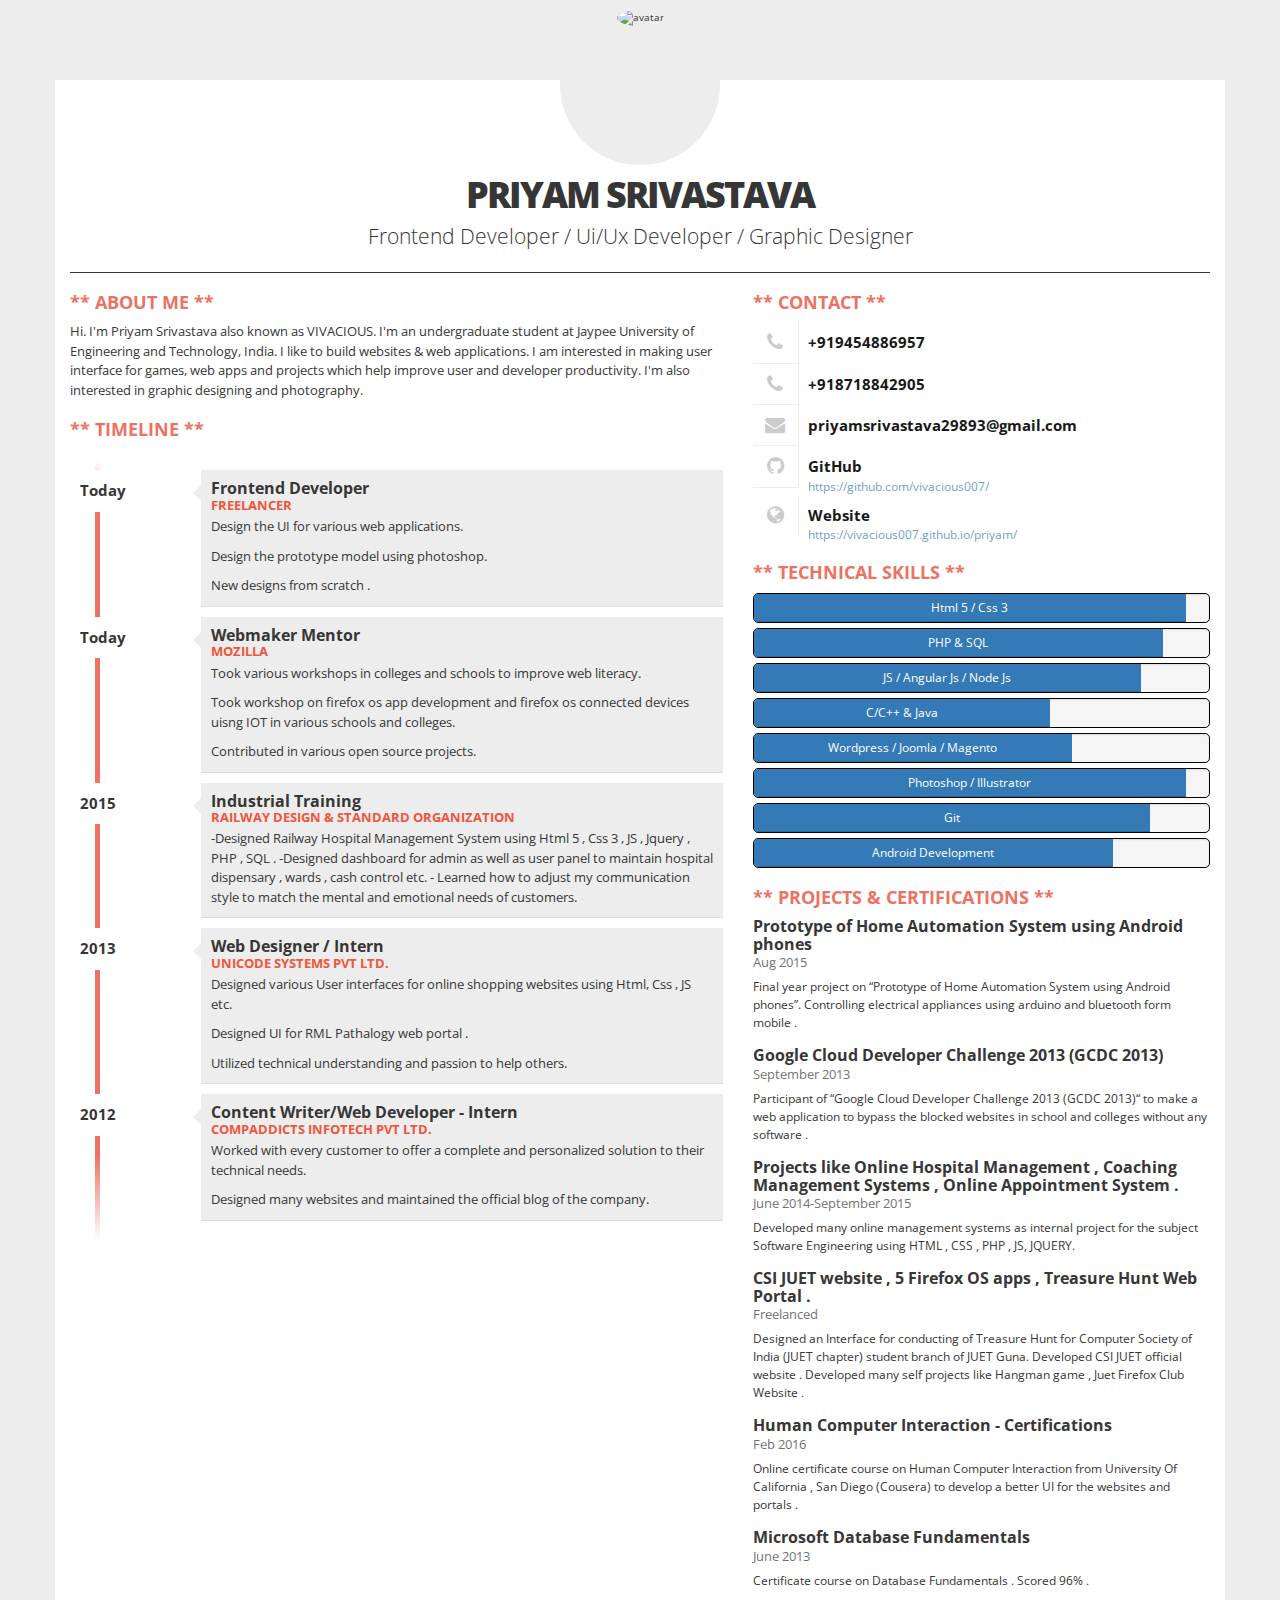
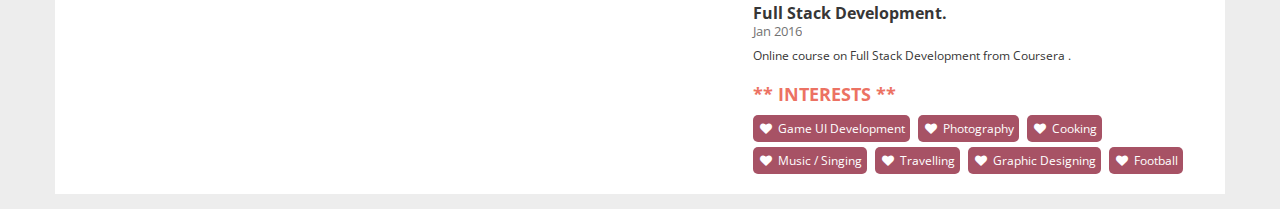
==== cv webpage/index.html @ 92753515 "Cv Task" ====
<!DOCTYPE html>
<html lang="en-US">
  <head>
    <meta charset="utf-8">
    <meta http-equiv="X-UA-Compatible" content="IE=edge,chrome=1" />
    <meta name="viewport" content="width=device-width, initial-scale=1">
    <title>Priyam Srivastava</title>
    <meta name="description" content="Priyam Srivastava's online cv"/>
    <link href="https://maxcdn.bootstrapcdn.com/bootstrap/3.3.4/css/bootstrap.min.css" rel="stylesheet">
    <link rel="stylesheet" href="https://maxcdn.bootstrapcdn.com/font-awesome/4.3.0/css/font-awesome.min.css">
    <link href="assets/stylesheets/stylesheet.css" rel="stylesheet">
  </head>
  <body>
    <div class="container">
      <div class="row">
        <div class="col-xs-12">
          <div id="photo-header" class="text-center">
            <!-- Photo -->
            <div id="photo">
              <img src="assets/images/priyam.jpg" alt="avatar">
            </div>
            <div id="text-header">
              <h1>Priyam Srivastava</h1>
              <p class="lead">Frontend Developer / Ui/Ux Developer / Graphic Designer</p>
            </div>
          </div>
        </div>
      </div>
      <div class="row">
        <div class="col-xs-12 col-sm-7">

          <!-- About -->
          <div class="box">
            <h2>About Me</h2>
            
            <p>Hi. I'm Priyam Srivastava also known as VIVACIOUS. I'm an undergraduate student at Jaypee University of Engineering and Technology, India. I like to build websites & web applications. I am interested in making user interface for games, web apps and projects which help improve user and developer productivity. I'm also interested in graphic designing and photography.</p>
            
          </div>

          <!-- Timeline -->
          <div class="box">
            <h2>Timeline</h2>
            <ul id="timeline" class="clearfix">
              <li>
                <div class="year pull-left">Today</div>
                <div class="description pull-right">
                  <h3>Frontend Developer</h3>
                  <h4>Freelancer</h4>
                  <p>
                    Design the UI for various web applications.
                  </p>
                  <p>
                    Design the prototype model using photoshop.
                  </p>
                  <p>
                    New designs from scratch .
                  </p>
                </div>
              </li>
            
              <li>
                <div class="year pull-left">Today</div>
                <div class="description pull-right">
                  <h3>Webmaker Mentor</h3>
                  <h4>MOZILLA</h4>
                  
                  <p>
                    Took various workshops in colleges and schools to improve web literacy.
                  </p>
                  
                  <p>
                    Took workshop on firefox os app development and firefox os connected devices uisng IOT in various schools and colleges.
                  </p>
                  
                  <p>
                    Contributed in various open source projects.
                  </p>
                  
                </div>
              </li>
            
              <li>
                <div class="year pull-left">2015</div>
                <div class="description pull-right">
                  <h3>Industrial Training</h3>
                  <h4>Railway Design & Standard Organization</h4>
                  
                  <p>
                    -Designed Railway Hospital Management System using Html 5 , Css 3 , JS , Jquery , PHP , SQL . -Designed dashboard for admin as well as user panel to maintain hospital dispensary , wards , cash control etc. - Learned how to adjust my communication style to match the mental and emotional needs of customers.
                  </p>
                  
                </div>
              </li>
            
              <li>
                <div class="year pull-left">2013</div>
                <div class="description pull-right">
                  <h3>Web Designer / Intern</h3>
                  <h4>UNICODE SYSTEMS Pvt Ltd.</h4>
                  
                  <p>
                    Designed various User interfaces for online shopping websites using Html, Css , JS etc.
                  </p>
                  
                  <p>
                    Designed UI for RML Pathalogy web portal .
                  </p>
                  
                  <p>
                    Utilized technical understanding and passion to help others.
                  </p>
                  
                </div>
              </li>
            
              <li>
                <div class="year pull-left">2012</div>
                <div class="description pull-right">
                  <h3>Content Writer/Web Developer - Intern</h3>
                  <h4>Compaddicts Infotech Pvt Ltd.</h4>
                  
                  <p>
                    Worked with every customer to offer a complete and personalized solution to their technical needs.
                  </p>
                  
                  <p>
                    Designed many websites and maintained the official blog of the company.
                  </p>
                  
                </div>
              </li>
            
            </ul>
          </div>
        </div>
        <div class="col-xs-12 col-sm-5">

          <!-- Contact -->
          <div class="box clearfix">
            <h2>Contact</h2>
            
            <div class="contact-item pull-left">
              <div class="icon pull-left text-center"><span class="fa fa-phone fa-fw"></span></div>
                <div class="title only pull-right">+919454886957</div><br/>
            </div>
            <div class="contact-item pull-left">
              <div class="icon pull-left text-center"><span class="fa fa-phone fa-fw"></span></div>
                <div class="title only pull-right">+918718842905 </div><br/>
            </div>
            
            
            <div class="contact-item pull-left">
              <div class="icon pull-left text-center"><span class="fa fa-envelope fa-fw"></span></div>
              <div class="title only pull-right">priyamsrivastava29893@gmail.com</div>
              
            </div>
            
            <div class="contact-item pull-left">
              <div class="icon pull-left text-center"><span class="fa fa-github fa-fw"></span></div>
              <div class="title only pull-right">GitHub</div>
              
              <div class="description pull-right">
                <a href="https://github.com/vivacious007/" target="_blank">https://github.com/vivacious007/</a>
              </div>
              
            </div>
            
            <div class="contact-item pull-left">
              <div class="icon pull-left text-center"><span class="fa fa-globe fa-fw"></span></div>
              <div class="title only pull-right">Website</div>
              
              <div class="description pull-right">
                <a href="https://vivacious007.github.io/priyam/" target="_blank">https://vivacious007.github.io/priyam/</a>
              </div>
              
            </div>
            
          </div>

          <!-- Technical skills -->
          <div class="box">
            <h2>Technical skills</h2>
              
                  <div class="progress">
                    <div class="progress-bar" role="progressbar" aria-valuenow="95" aria-valuemin="0" aria-valuemax="100" style="min-width:2em; width:95%;">
                      <span class="text-left">Html 5 / Css 3</span>
                      <span class="sr-only">95%</span>
                    </div>
                  </div>
              
                  <div class="progress">
                    <div class="progress-bar" role="progressbar" aria-valuenow="90" aria-valuemin="0" aria-valuemax="100" style="min-width:2em; width:90%;">
                      <span class="text-left">PHP & SQL</span>
                      <span class="sr-only">90%</span>
                    </div>
                  </div>
              
                  <div class="progress">
                    <div class="progress-bar" role="progressbar" aria-valuenow="85" aria-valuemin="0" aria-valuemax="100" style="min-width:2em; width:85%;">
                      <span class="text-left">JS / Angular Js / Node Js</span>
                      <span class="sr-only">85%</span>
                    </div>
                  </div>
              
                  <div class="progress">
                    <div class="progress-bar" role="progressbar" aria-valuenow="65" aria-valuemin="0" aria-valuemax="100" style="min-width:2em; width:65%;">
                      <span class="text-left">C/C++ & Java</span>
                      <span class="sr-only">65%</span>
                    </div>
                  </div>
              
                  <div class="progress">
                    <div class="progress-bar" role="progressbar" aria-valuenow="70" aria-valuemin="0" aria-valuemax="100" style="min-width:2em; width:70%;">
                      <span class="text-left">Wordpress / Joomla / Magento</span>
                      <span class="sr-only">70%</span>
                    </div>
                  </div>
              
                  <div class="progress">
                    <div class="progress-bar" role="progressbar" aria-valuenow="95" aria-valuemin="0" aria-valuemax="100" style="min-width:2em; width:95%;">
                      <span class="text-left">Photoshop / Illustrator</span>
                      <span class="sr-only">95%</span>
                    </div>
                  </div>
              
                  <div class="progress">
                    <div class="progress-bar" role="progressbar" aria-valuenow="87" aria-valuemin="0" aria-valuemax="100" style="min-width:2em; width:87%;">
                      <span class="text-left">Git</span>
                      <span class="sr-only">87%</span>
                    </div>
                  </div>
              
                  <div class="progress">
                    <div class="progress-bar" role="progressbar" aria-valuenow="79" aria-valuemin="0" aria-valuemax="100" style="min-width:2em; width:79%;">
                      <span class="text-left">Android Development</span>
                      <span class="sr-only">79%</span>
                    </div>
                  </div>
              
          </div>

          <!-- Projects, awards, publications and certifications -->
          <div class="box">
            <h2>Projects & Certifications</h2>
            
            <div class="project">
                <h3>Prototype of Home Automation System using Android phones</h3>
                <div class="date">Aug 2015</div>
                <div class="description">
                  Final year project on “Prototype of Home Automation System using Android phones”. Controlling electrical appliances using arduino and bluetooth form mobile .
                </div>
            </div>
            
            <div class="project">
                <h3>Google Cloud Developer Challenge 2013 (GCDC 2013)</h3>
                <div class="date">September 2013</div>
                <div class="description">
                  Participant of “Google Cloud Developer Challenge 2013 (GCDC 2013)“ to make a web application to bypass the blocked websites in school and colleges without any software .
                </div>
            </div>
            
            <div class="project">
                <h3>Projects like Online Hospital Management , Coaching Management Systems , Online Appointment System .</h3>
                <div class="date">June 2014-September 2015</div>
                <div class="description">
                  Developed many online management systems as internal project for the subject Software Engineering using HTML , CSS , PHP , JS, JQUERY.
                </div>
            </div>
            
            <div class="project">
                <h3>CSI JUET website , 5 Firefox OS apps , Treasure Hunt Web Portal .</h3>
                <div class="date">Freelanced</div>
                <div class="description">
                  Designed an Interface for conducting of Treasure Hunt for Computer Society of India (JUET chapter) student branch of JUET Guna. Developed CSI JUET official website . Developed many self projects like Hangman game , Juet Firefox Club Website .
                </div>
            </div>
            
            <div class="project">
                <h3>Human Computer Interaction - Certifications</h3>
                <div class="date">Feb 2016</div>
                <div class="description">
                  Online certificate course on Human Computer Interaction from University Of California , San Diego (Cousera) to develop a better UI for the websites and portals .
                </div>
            </div>
            
            <div class="project">
                <h3>Microsoft Database Fundamentals</h3>
                <div class="date">June 2013</div>
                <div class="description">
                  Certificate course on Database Fundamentals . Scored 96% .
                </div>
            </div>
            
            <div class="project">
                <h3>Full Stack Development.</h3>
                <div class="date">Jan 2016</div>
                <div class="description">
                  Online course on Full Stack Development from Coursera .
                </div>
            </div>
            
          </div>

          <!-- Interests -->
          <div class="box">
            <h2>Interests</h2>
            
            <div class="tag">Game UI Development</div>
            
            <div class="tag">Photography</div>
            
            <div class="tag">Cooking</div>
            
            <div class="tag">Music / Singing</div>
            
            <div class="tag">Travelling</div>
            
            <div class="tag">Graphic Designing</div>
            
            <div class="tag">Football</div>
            
          </div>
        </div>
      </div>
    </div>
    <!-- jQuery -->
    <script src="https://ajax.googleapis.com/ajax/libs/jquery/2.1.3/jquery.min.js"></script>
    <!-- Bootstrap -->
    <script src="https://maxcdn.bootstrapcdn.com/bootstrap/3.3.4/js/bootstrap.min.js"></script>
  </body>
</html>
---- cv webpage/assets/stylesheets/stylesheet.css ----
/* Global */
/* Globals */
@import url("http://fonts.googleapis.com/css?family=Open+Sans:400,600,700,800");
/* Bootstrap overrides */
.progress {
  border: 1px solid black;
  border-radius: 5px;
  height: 30px;
  margin-bottom: 5px; }
  .progress .progress-bar {
    line-height: 28px; }

body {
  font-family: Open Sans, Arial, Tahoma;
  font-weight: 400;
  font-size: 1em;
  color: #363636;
  background: #ededed; }

h2 {
  color: #ec7263;
  font-size: 1.8em;
  font-weight: 700;
  text-transform: uppercase; }
  h2:before {
    content: '**';
    margin-right: 5px; }
  h2:after {
    content: '**';
    margin-left: 5px; }

h3 {
  font-size: 1.6em;
  margin: 0;
  padding: 0;
  font-weight: 700; }

h4 {
  color: #f0563d;
  font-size: 1.3em;
  margin: 0;
  padding: 0;
  font-weight: 700;
  text-transform: uppercase; }

.container {
  margin-top: 80px;
  margin-bottom: 15px;
  background: white; }

#photo-header {
  margin-top: -75px; }

#photo {
  width: 160px;
  height: 160px;
  border-radius: 50%;
  overflow: hidden;
  padding: 5px;
  background: #ededed;
  display: inline-block; }
  #photo img {
    width: 150px;
    height: 150px;
    border-radius: 50%; }

#text-header h1 {
  margin: 0;
  padding: 0;
  font-size: 2.4em;
  font-weight: 700;
  text-transform: uppercase;
  letter-spacing: -1px; }
  #text-header h1 span {
    color: #f0563d; }
  #text-header h1 sup {
    opacity: 0.5; }
#text-header h1::first-line {
  font-size: 1.5em;
  letter-spacing: -2px;
  font-weight: 800;
  line-height: 1.5em; }
#text-header:after {
  width: 100%;
  height: 1px;
  background-color: #363636;
  margin-top: 15px;
  content: '';
  display: block; }

.box {
  margin-bottom: 15px; }
  .box p {
    font-size: 1.3em;
    line-height: 1.5em; }

#timeline {
  margin-top: 20px;
  position: relative;
  padding: 1em 0;
  list-style: none; }
  #timeline:before {
    width: 5px;
    height: 100%;
    position: absolute;
    left: 25px;
    top: 0;
    content: ' ';
    display: block;
    background: linear-gradient(to bottom, white 0, #ec7263 7%, #ec7263 89%, white 100%);
    filter: progid:dximagetransform.microsoft.gradient(startcolorstr='$white', endcolorstr='$white',gradienttype=0 ); }
  #timeline li {
    width: 100%;
    z-index: 2;
    position: relative;
    float: left; }
  #timeline .year {
    width: 10%;
    background: white;
    padding: 10px;
    font-size: 1.5em;
    font-weight: 700;
    display: inline-block; }
  #timeline .description {
    width: 80%;
    display: inline-block;
    background: #ededed;
    margin-bottom: 10px;
    position: relative;
    padding: 10px 10px 0 10px;
    border-bottom: 1px solid #dddddd; }
    #timeline .description:after {
      content: '';
      position: absolute;
      top: 15px;
      right: 0;
      left: -16px;
      height: 0;
      width: 0;
      border: solid transparent;
      border-right-color: #ededed;
      border-width: 8px;
      pointer-events: none; }
    #timeline .description p {
      font-size: 1.3em;
      margin-top: 5px;
      padding: 0; }

.project {
  margin-bottom: 15px; }
  .project .date {
    font-size: 1.3em;
    margin-bottom: 0.5em;
    opacity: 0.7; }
  .project .title {
    font-size: 1.6em;
    font-weight: bold; }
  .project .description {
    font-size: 1.2em;
    line-height: 1.5em; }

.contact-item {
  width: 100%;
  color:black;}
  .contact-item .icon {
    padding: 10px;
    border-right: 1px solid #aaaaaa;
    border-bottom: 1px solid #aaaaaa;
    opacity: 0.2; }
  .contact-item .fa {
    font-size: 2em; }
  .contact-item .title {
    width: calc(100% - 55px);
    font-size: 1.5em;
    font-weight: 700;
    opacity: 0.9; }
    .contact-item .title.only {
      margin-top: 10px; }
  .contact-item .description {
    width: calc(100% - 55px);
    font-size: 1.2em;
    opacity: 0.7; }
  .contact-item:last-child .icon {
    border-bottom: none; }

.tag {
  color: white;
  display: inline-block;
  margin-right: 5px;
  margin-bottom: 5px;
  padding: 5px 5px 5px 25px;
  background: #a75265;
  position: relative;
  font-size: 1.2em;
  border-radius: 5px; }
  .tag:before {
    content: "\f004";
    font-family: FontAwesome;
    font-style: normal;
    font-weight: normal;
    position: absolute;
    top: 6px;
    left: 7px; }
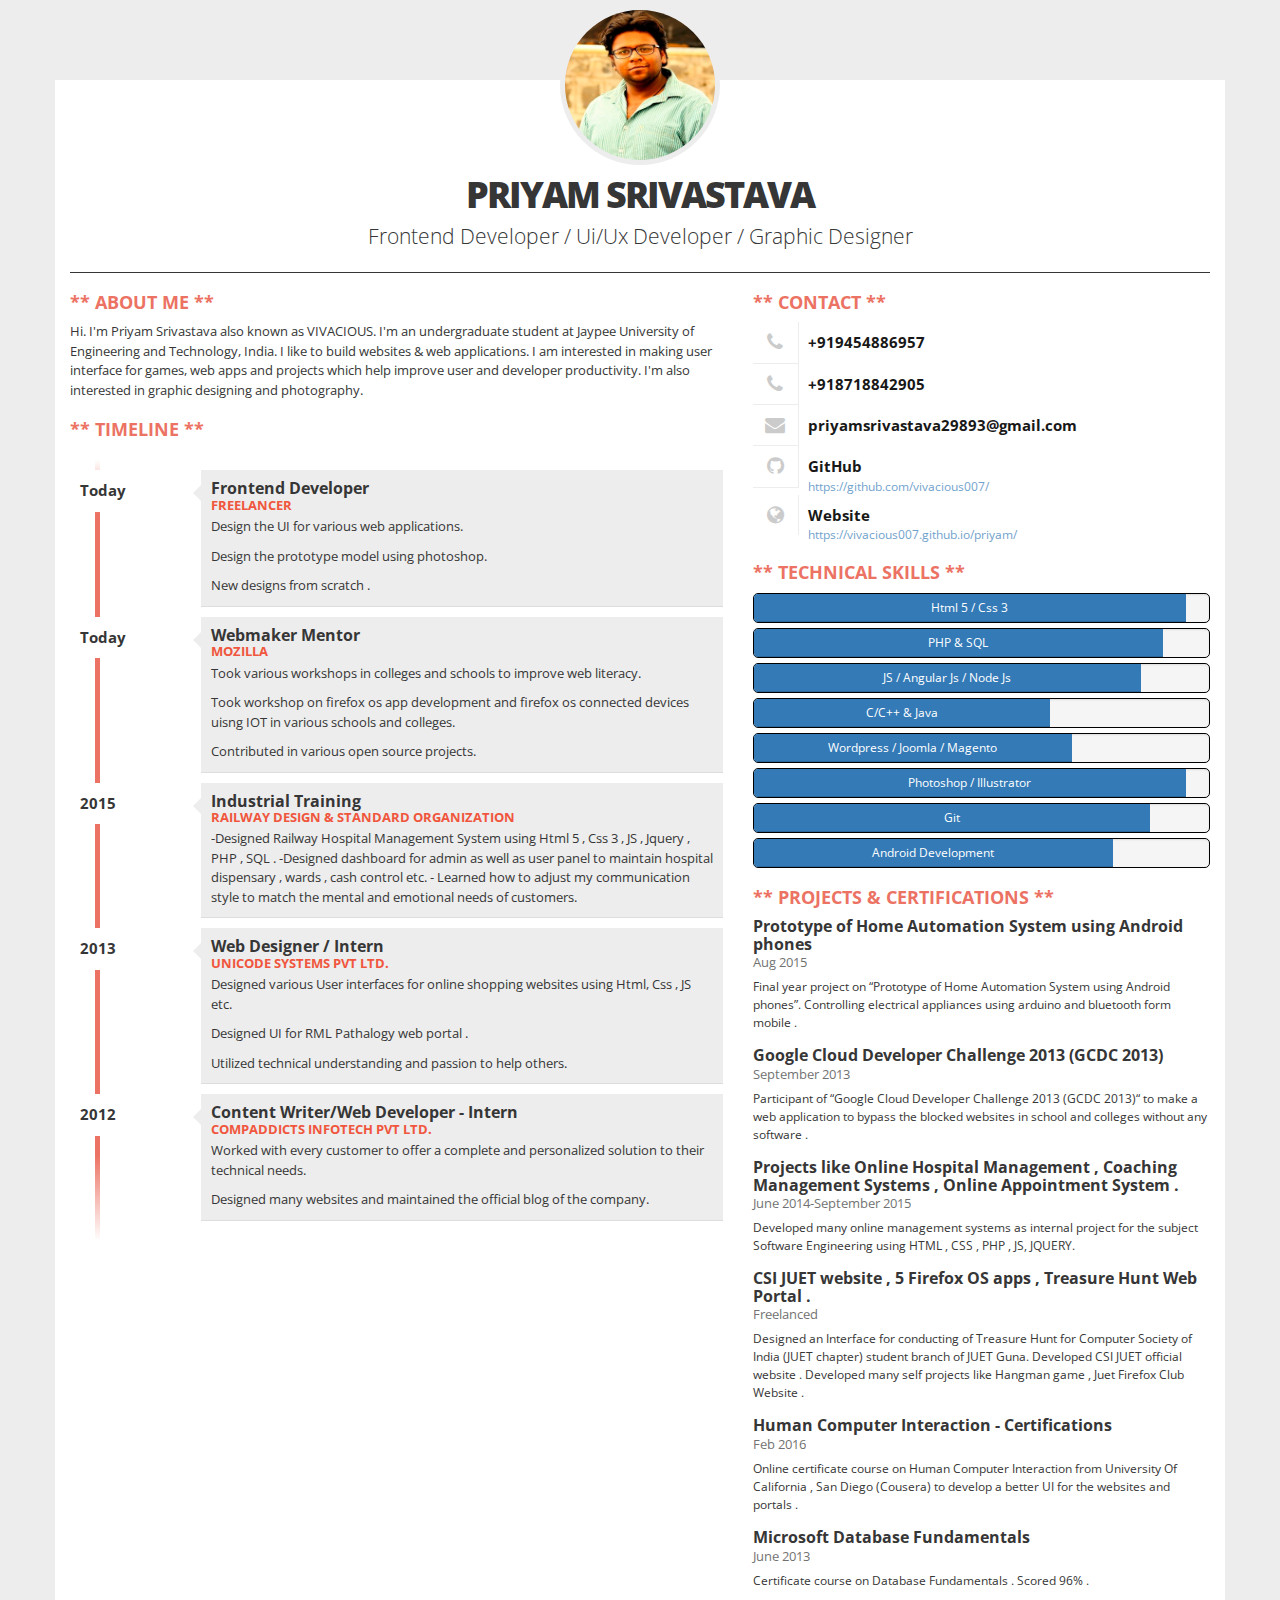
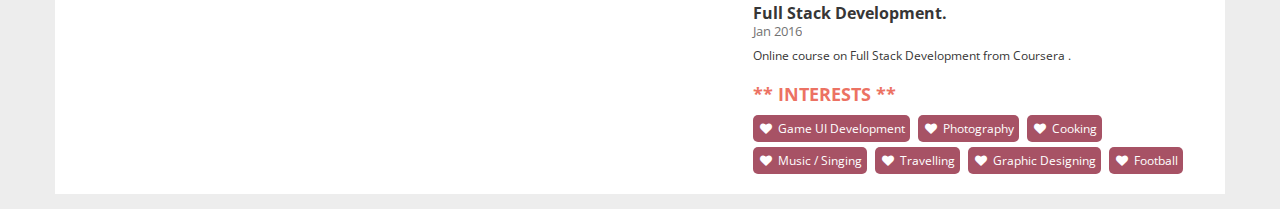
==== commit 622c7499: "photo link" ====
--- a/cv webpage/index.html
+++ b/cv webpage/index.html
@@ -17,7 +17,7 @@
           <div id="photo-header" class="text-center">
             <!-- Photo -->
             <div id="photo">
-              <img src="assets/images/priyam.jpg" alt="avatar">
+              <img src="assets/images/priyams.jpg" alt="avatar">
             </div>
             <div id="text-header">
               <h1>Priyam Srivastava</h1>
@@ -328,4 +328,4 @@
     <!-- Bootstrap -->
     <script src="https://maxcdn.bootstrapcdn.com/bootstrap/3.3.4/js/bootstrap.min.js"></script>
   </body>
-</html>+</html>
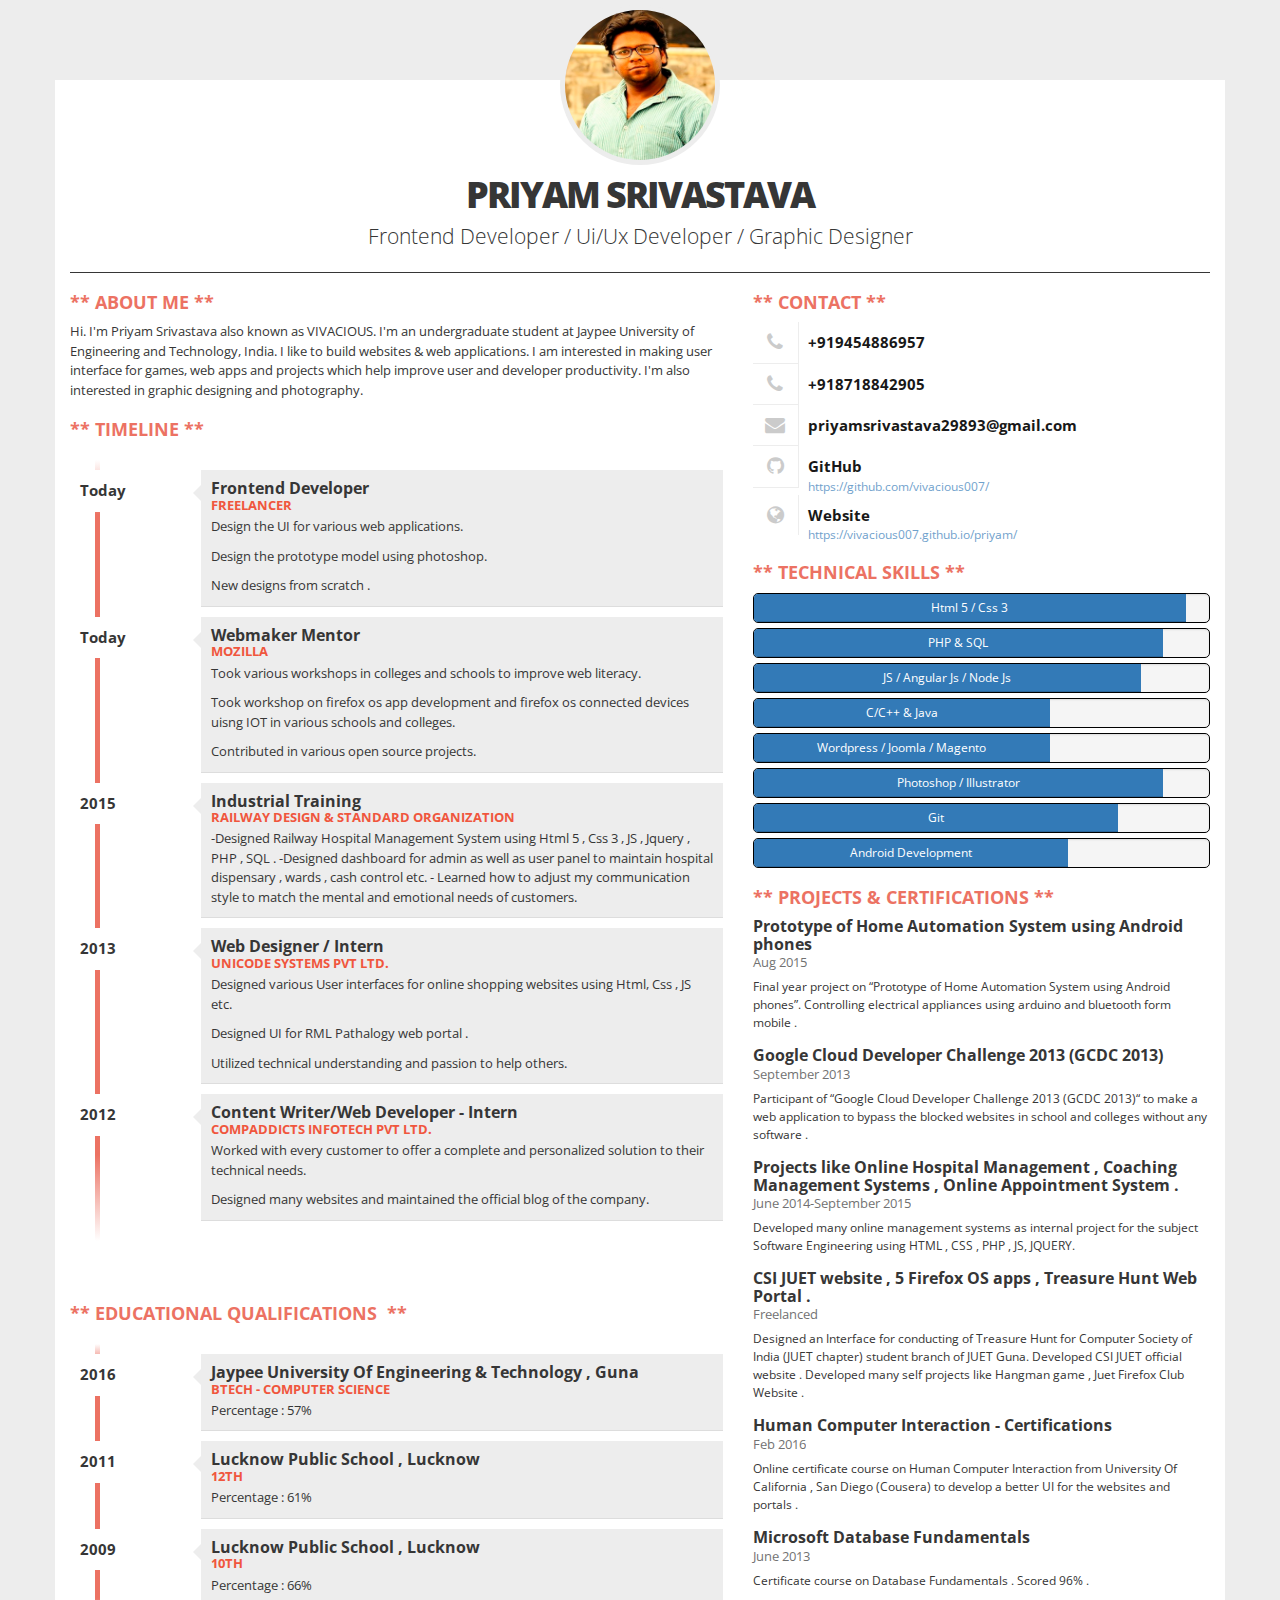
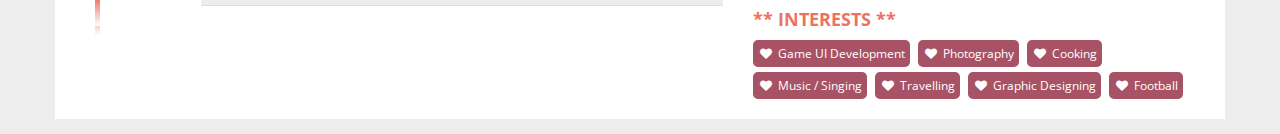
==== commit fb9dd2b6: "cv update" ====
--- a/cv webpage/index.html
+++ b/cv webpage/index.html
@@ -132,6 +132,36 @@
             
             </ul>
           </div>
+		  <br/><br/>
+		  <!-- educational qual-->
+		  <div class="box" >
+			<h2>Educational Qualifications </h2>
+			<ul id="timeline" class="clearfix">
+				<li>
+				<div class="year pull-left"><b>2016</b></div>
+                <div class="description pull-right">
+					<h3>Jaypee University Of Engineering & Technology , Guna</h3>
+					<h4>Btech - Computer Science</h4>
+					<p>Percentage : 57%</p>
+				</div>
+				</li>
+				<li>
+				<div class="year pull-left">2011</div>
+                <div class="description pull-right">
+					<h3>Lucknow Public School , Lucknow</h3>
+					<h4>12th</h4>
+					<p>Percentage : 61%</p>
+				</div></li>
+				<li>
+				<div class="year pull-left">2009</div>
+                <div class="description pull-right">
+					<h3>Lucknow Public School , Lucknow</h3>
+					<h4>10th</h4>
+					<p>Percentage : 66%</p>
+				</div>
+				</li>
+				<ul id="timeline" class="clearfix">
+		  </div>
         </div>
         <div class="col-xs-12 col-sm-5">
 
@@ -198,7 +228,7 @@
                   <div class="progress">
                     <div class="progress-bar" role="progressbar" aria-valuenow="85" aria-valuemin="0" aria-valuemax="100" style="min-width:2em; width:85%;">
                       <span class="text-left">JS / Angular Js / Node Js</span>
-                      <span class="sr-only">85%</span>
+                      <span class="sr-only">75%</span>
                     </div>
                   </div>
               
@@ -210,30 +240,30 @@
                   </div>
               
                   <div class="progress">
-                    <div class="progress-bar" role="progressbar" aria-valuenow="70" aria-valuemin="0" aria-valuemax="100" style="min-width:2em; width:70%;">
+                    <div class="progress-bar" role="progressbar" aria-valuenow="70" aria-valuemin="0" aria-valuemax="100" style="min-width:2em; width:65%;">
                       <span class="text-left">Wordpress / Joomla / Magento</span>
-                      <span class="sr-only">70%</span>
-                    </div>
-                  </div>
-              
-                  <div class="progress">
-                    <div class="progress-bar" role="progressbar" aria-valuenow="95" aria-valuemin="0" aria-valuemax="100" style="min-width:2em; width:95%;">
+                      <span class="sr-only">65%</span>
+                    </div>
+                  </div>
+              
+                  <div class="progress">
+                    <div class="progress-bar" role="progressbar" aria-valuenow="95" aria-valuemin="0" aria-valuemax="100" style="min-width:2em; width:90%;">
                       <span class="text-left">Photoshop / Illustrator</span>
-                      <span class="sr-only">95%</span>
-                    </div>
-                  </div>
-              
-                  <div class="progress">
-                    <div class="progress-bar" role="progressbar" aria-valuenow="87" aria-valuemin="0" aria-valuemax="100" style="min-width:2em; width:87%;">
+                      <span class="sr-only">90%</span>
+                    </div>
+                  </div>
+              
+                  <div class="progress">
+                    <div class="progress-bar" role="progressbar" aria-valuenow="87" aria-valuemin="0" aria-valuemax="100" style="min-width:2em; width:80%;">
                       <span class="text-left">Git</span>
-                      <span class="sr-only">87%</span>
-                    </div>
-                  </div>
-              
-                  <div class="progress">
-                    <div class="progress-bar" role="progressbar" aria-valuenow="79" aria-valuemin="0" aria-valuemax="100" style="min-width:2em; width:79%;">
+                      <span class="sr-only">80%</span>
+                    </div>
+                  </div>
+              
+                  <div class="progress">
+                    <div class="progress-bar" role="progressbar" aria-valuenow="79" aria-valuemin="0" aria-valuemax="100" style="min-width:2em; width:69%;">
                       <span class="text-left">Android Development</span>
-                      <span class="sr-only">79%</span>
+                      <span class="sr-only">69%</span>
                     </div>
                   </div>
               
@@ -291,13 +321,7 @@
                 </div>
             </div>
             
-            <div class="project">
-                <h3>Full Stack Development.</h3>
-                <div class="date">Jan 2016</div>
-                <div class="description">
-                  Online course on Full Stack Development from Coursera .
-                </div>
-            </div>
+           
             
           </div>
 
@@ -328,4 +352,4 @@
     <!-- Bootstrap -->
     <script src="https://maxcdn.bootstrapcdn.com/bootstrap/3.3.4/js/bootstrap.min.js"></script>
   </body>
-</html>
+</html>